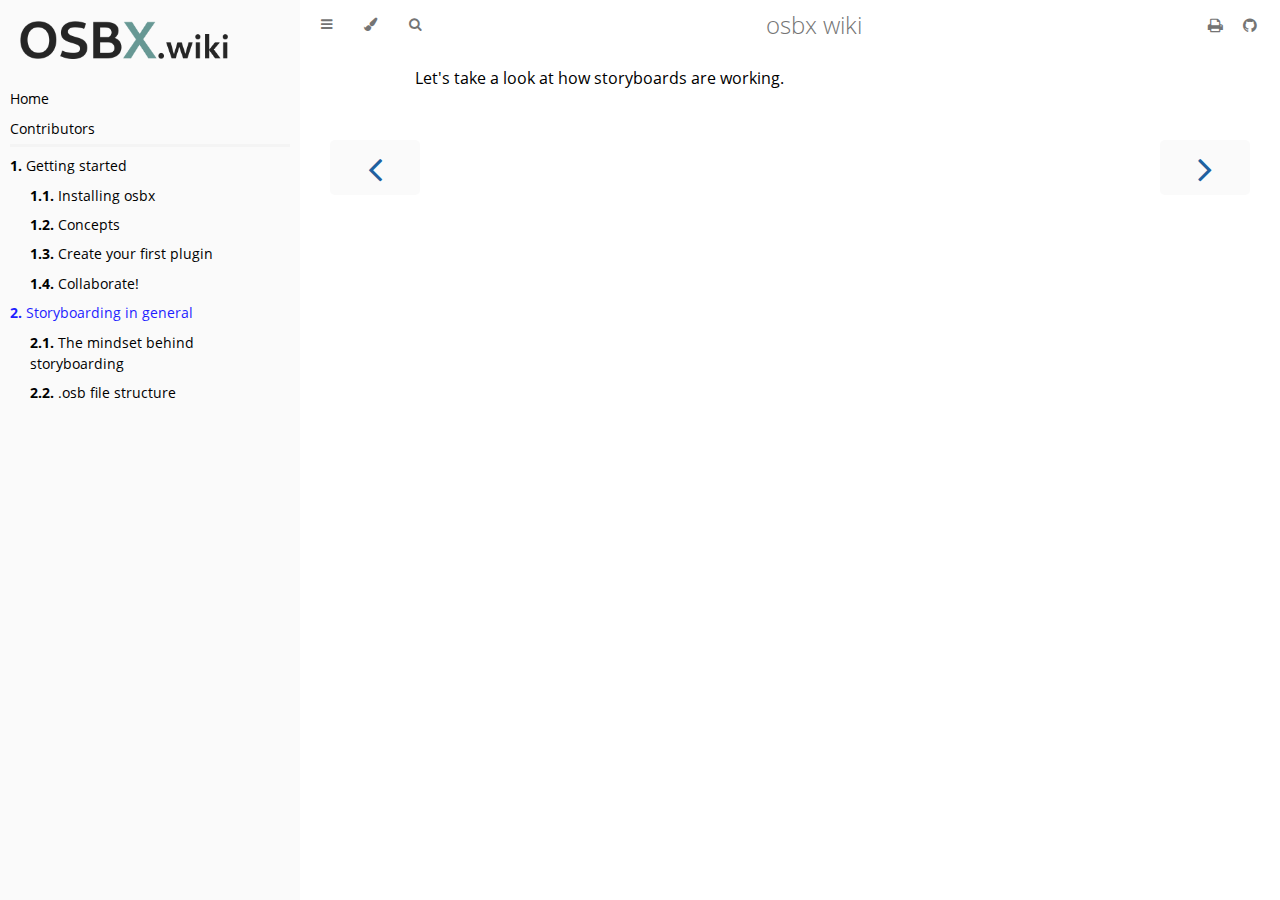
==== storyboard/index.html @ f23f23eb "deploy: 8e1fa88ba1b07af452cda4f579d20769fef80082" ====
<!DOCTYPE HTML>
<html lang="en" class="sidebar-visible no-js light">
    <head>
        <!-- Book generated using mdBook -->
        <meta charset="UTF-8">
        <title>Storyboarding in general - osbx wiki</title>
                

        <!-- Custom HTML head -->
        

        <meta content="text/html; charset=utf-8" http-equiv="Content-Type">
        <meta name="description" content="">
        <meta name="viewport" content="width=device-width, initial-scale=1">
        <meta name="theme-color" content="#ffffff" />

                <link rel="icon" href="../favicon.svg">
                        <link rel="shortcut icon" href="../favicon.png">
                <link rel="stylesheet" href="../css/variables.css">
        <link rel="stylesheet" href="../css/general.css">
        <link rel="stylesheet" href="../css/chrome.css">
                <link rel="stylesheet" href="../css/print.css" media="print">
        
        <!-- Fonts -->
        <link rel="stylesheet" href="../FontAwesome/css/font-awesome.css">
                <link rel="stylesheet" href="../fonts/fonts.css">
        
        <!-- Highlight.js Stylesheets -->
        <link rel="stylesheet" href="../highlight.css">
        <link rel="stylesheet" href="../tomorrow-night.css">
        <link rel="stylesheet" href="../ayu-highlight.css">

        <!-- Custom theme stylesheets -->
                <link rel="stylesheet" href="../custom.css">
        
            </head>
    <body>
        <!-- Provide site root to javascript -->
        <script type="text/javascript">
            var path_to_root = "../";
            var default_theme = window.matchMedia("(prefers-color-scheme: dark)").matches ? "navy" : "light";
        </script>

        <!-- Work around some values being stored in localStorage wrapped in quotes -->
        <script type="text/javascript">
            try {
                var theme = localStorage.getItem('mdbook-theme');
                var sidebar = localStorage.getItem('mdbook-sidebar');

                if (theme.startsWith('"') && theme.endsWith('"')) {
                    localStorage.setItem('mdbook-theme', theme.slice(1, theme.length - 1));
                }

                if (sidebar.startsWith('"') && sidebar.endsWith('"')) {
                    localStorage.setItem('mdbook-sidebar', sidebar.slice(1, sidebar.length - 1));
                }
            } catch (e) { }
        </script>

        <!-- Set the theme before any content is loaded, prevents flash -->
        <script type="text/javascript">
            var theme;
            try { theme = localStorage.getItem('mdbook-theme'); } catch(e) { }
            if (theme === null || theme === undefined) { theme = default_theme; }
            var html = document.querySelector('html');
            html.classList.remove('no-js')
            html.classList.remove('light')
            html.classList.add(theme);
            html.classList.add('js');
        </script>

        <!-- Hide / unhide sidebar before it is displayed -->
        <script type="text/javascript">
            var html = document.querySelector('html');
            var sidebar = 'hidden';
            if (document.body.clientWidth >= 1080) {
                try { sidebar = localStorage.getItem('mdbook-sidebar'); } catch(e) { }
                sidebar = sidebar || 'visible';
            }
            html.classList.remove('sidebar-visible');
            html.classList.add("sidebar-" + sidebar);
        </script>

        <nav id="sidebar" class="sidebar" aria-label="Table of contents">
            <div class="sidebar-scrollbox">
                <ol class="chapter"><li class="chapter-item expanded affix "><a href="../index.html">Home</a></li><li class="chapter-item expanded affix "><a href="../contributors.html">Contributors</a></li><li class="spacer"></li><li class="chapter-item expanded "><a href="../osbx/gettingstarted.html"><strong aria-hidden="true">1.</strong> Getting started</a></li><li><ol class="section"><li class="chapter-item expanded "><a href="../osbx/installation.html"><strong aria-hidden="true">1.1.</strong> Installing osbx</a></li><li class="chapter-item expanded "><a href="../osbx/concepts.html"><strong aria-hidden="true">1.2.</strong> Concepts</a></li><li class="chapter-item expanded "><a href="../osbx/firstplugin.html"><strong aria-hidden="true">1.3.</strong> Create your first plugin</a></li><li class="chapter-item expanded "><a href="../osbx/versionning.html"><strong aria-hidden="true">1.4.</strong> Collaborate!</a></li></ol></li><li class="chapter-item expanded "><a href="../storyboard/index.html" class="active"><strong aria-hidden="true">2.</strong> Storyboarding in general</a></li><li><ol class="section"><li class="chapter-item expanded "><a href="../storyboard/storyboarding.html"><strong aria-hidden="true">2.1.</strong> The mindset behind storyboarding</a></li><li class="chapter-item expanded "><a href="../storyboard/osb.html"><strong aria-hidden="true">2.2.</strong> .osb file structure</a></li></ol></li></ol>            </div>
            <div id="sidebar-resize-handle" class="sidebar-resize-handle"></div>
        </nav>

        <div id="page-wrapper" class="page-wrapper">

            <div class="page">
                
                <div id="menu-bar-hover-placeholder"></div>
                <div id="menu-bar" class="menu-bar sticky bordered">
                    <div class="left-buttons">
                        <button id="sidebar-toggle" class="icon-button" type="button" title="Toggle Table of Contents" aria-label="Toggle Table of Contents" aria-controls="sidebar">
                            <i class="fa fa-bars"></i>
                        </button>
                        <button id="theme-toggle" class="icon-button" type="button" title="Change theme" aria-label="Change theme" aria-haspopup="true" aria-expanded="false" aria-controls="theme-list">
                            <i class="fa fa-paint-brush"></i>
                        </button>
                        <ul id="theme-list" class="theme-popup" aria-label="Themes" role="menu">
                            <li role="none"><button role="menuitem" class="theme" id="light">Light (default)</button></li>
                            <li role="none"><button role="menuitem" class="theme" id="rust">Rust</button></li>
                            <li role="none"><button role="menuitem" class="theme" id="coal">Coal</button></li>
                            <li role="none"><button role="menuitem" class="theme" id="navy">Navy</button></li>
                            <li role="none"><button role="menuitem" class="theme" id="ayu">Ayu</button></li>
                        </ul>
                                                <button id="search-toggle" class="icon-button" type="button" title="Search. (Shortkey: s)" aria-label="Toggle Searchbar" aria-expanded="false" aria-keyshortcuts="S" aria-controls="searchbar">
                            <i class="fa fa-search"></i>
                        </button>
                                            </div>

                    <h1 class="menu-title">osbx wiki</h1>

                    <div class="right-buttons">
                                                <a href="../print.html" title="Print this book" aria-label="Print this book">
                            <i id="print-button" class="fa fa-print"></i>
                        </a>
                                                                        <a href="https://github.com/osbx" title="Git repository" aria-label="Git repository">
                            <i id="git-repository-button" class="fa fa-github"></i>
                        </a>
                                                
                    </div>
                </div>

                                <div id="search-wrapper" class="hidden">
                    <form id="searchbar-outer" class="searchbar-outer">
                        <input type="search" id="searchbar" name="searchbar" placeholder="Search this book ..." aria-controls="searchresults-outer" aria-describedby="searchresults-header">
                    </form>
                    <div id="searchresults-outer" class="searchresults-outer hidden">
                        <div id="searchresults-header" class="searchresults-header"></div>
                        <ul id="searchresults">
                        </ul>
                    </div>
                </div>
                
                <!-- Apply ARIA attributes after the sidebar and the sidebar toggle button are added to the DOM -->
                <script type="text/javascript">
                    document.getElementById('sidebar-toggle').setAttribute('aria-expanded', sidebar === 'visible');
                    document.getElementById('sidebar').setAttribute('aria-hidden', sidebar !== 'visible');
                    Array.from(document.querySelectorAll('#sidebar a')).forEach(function(link) {
                        link.setAttribute('tabIndex', sidebar === 'visible' ? 0 : -1);
                    });
                </script>

                <div id="content" class="content">
                    <main>
                        <p>Let's take a look at how storyboards are working.</p>

                    </main>

                    <nav class="nav-wrapper" aria-label="Page navigation">
                        <!-- Mobile navigation buttons -->
                                                    <a rel="prev" href="../osbx/versionning.html" class="mobile-nav-chapters previous" title="Previous chapter" aria-label="Previous chapter" aria-keyshortcuts="Left">
                                <i class="fa fa-angle-left"></i>
                            </a>
                        
                                                    <a rel="next" href="../storyboard/storyboarding.html" class="mobile-nav-chapters next" title="Next chapter" aria-label="Next chapter" aria-keyshortcuts="Right">
                                <i class="fa fa-angle-right"></i>
                            </a>
                        
                        <div style="clear: both"></div>
                    </nav>
                </div>
            </div>

            <nav class="nav-wide-wrapper" aria-label="Page navigation">
                                    <a rel="prev" href="../osbx/versionning.html" class="nav-chapters previous" title="Previous chapter" aria-label="Previous chapter" aria-keyshortcuts="Left">
                        <i class="fa fa-angle-left"></i>
                    </a>
                
                                    <a rel="next" href="../storyboard/storyboarding.html" class="nav-chapters next" title="Next chapter" aria-label="Next chapter" aria-keyshortcuts="Right">
                        <i class="fa fa-angle-right"></i>
                    </a>
                            </nav>

        </div>

        
        
        
                <script type="text/javascript">
            window.playground_copyable = true;
        </script>
        
        
                <script src="../elasticlunr.min.js" type="text/javascript" charset="utf-8"></script>
        <script src="../mark.min.js" type="text/javascript" charset="utf-8"></script>
        <script src="../searcher.js" type="text/javascript" charset="utf-8"></script>
        
        <script src="../clipboard.min.js" type="text/javascript" charset="utf-8"></script>
        <script src="../highlight.js" type="text/javascript" charset="utf-8"></script>
        <script src="../book.js" type="text/javascript" charset="utf-8"></script>

        <!-- Custom JS scripts -->
                <script type="text/javascript" src="../custom.js"></script>
        
        
    </body>
</html>
---- css/variables.css ----
/* Globals */

:root {
    --sidebar-width: 300px;
    --page-padding: 15px;
    --content-max-width: 750px;
    --menu-bar-height: 50px;
}

/* Themes */

.ayu {
    --bg: hsl(210, 25%, 8%);
    --fg: #c5c5c5;

    --sidebar-bg: #14191f;
    --sidebar-fg: #c8c9db;
    --sidebar-non-existant: #5c6773;
    --sidebar-active: #ffb454;
    --sidebar-spacer: #2d334f;

    --scrollbar: var(--sidebar-fg);

    --icons: #737480;
    --icons-hover: #b7b9cc;

    --links: #0096cf;

    --inline-code-color: #ffb454;

    --theme-popup-bg: #14191f;
    --theme-popup-border: #5c6773;
    --theme-hover: #191f26;

    --quote-bg: hsl(226, 15%, 17%);
    --quote-border: hsl(226, 15%, 22%);

    --table-border-color: hsl(210, 25%, 13%);
    --table-header-bg: hsl(210, 25%, 28%);
    --table-alternate-bg: hsl(210, 25%, 11%);

    --searchbar-border-color: #848484;
    --searchbar-bg: #424242;
    --searchbar-fg: #fff;
    --searchbar-shadow-color: #d4c89f;
    --searchresults-header-fg: #666;
    --searchresults-border-color: #888;
    --searchresults-li-bg: #252932;
    --search-mark-bg: #e3b171;
}

.coal {
    --bg: hsl(200, 7%, 8%);
    --fg: #98a3ad;

    --sidebar-bg: #292c2f;
    --sidebar-fg: #a1adb8;
    --sidebar-non-existant: #505254;
    --sidebar-active: #3473ad;
    --sidebar-spacer: #393939;

    --scrollbar: var(--sidebar-fg);

    --icons: #43484d;
    --icons-hover: #b3c0cc;

    --links: #2b79a2;

    --inline-code-color: #c5c8c6;;

    --theme-popup-bg: #141617;
    --theme-popup-border: #43484d;
    --theme-hover: #1f2124;

    --quote-bg: hsl(234, 21%, 18%);
    --quote-border: hsl(234, 21%, 23%);

    --table-border-color: hsl(200, 7%, 13%);
    --table-header-bg: hsl(200, 7%, 28%);
    --table-alternate-bg: hsl(200, 7%, 11%);

    --searchbar-border-color: #aaa;
    --searchbar-bg: #b7b7b7;
    --searchbar-fg: #000;
    --searchbar-shadow-color: #aaa;
    --searchresults-header-fg: #666;
    --searchresults-border-color: #98a3ad;
    --searchresults-li-bg: #2b2b2f;
    --search-mark-bg: #355c7d;
}

.light {
    --bg: hsl(0, 0%, 100%);
    --fg: hsl(0, 0%, 0%);

    --sidebar-bg: #fafafa;
    --sidebar-fg: hsl(0, 0%, 0%);
    --sidebar-non-existant: #aaaaaa;
    --sidebar-active: #1f1fff;
    --sidebar-spacer: #f4f4f4;

    --scrollbar: #8F8F8F;

    --icons: #747474;
    --icons-hover: #000000;

    --links: #20609f;

    --inline-code-color: #301900;

    --theme-popup-bg: #fafafa;
    --theme-popup-border: #cccccc;
    --theme-hover: #e6e6e6;

    --quote-bg: hsl(197, 37%, 96%);
    --quote-border: hsl(197, 37%, 91%);

    --table-border-color: hsl(0, 0%, 95%);
    --table-header-bg: hsl(0, 0%, 80%);
    --table-alternate-bg: hsl(0, 0%, 97%);

    --searchbar-border-color: #aaa;
    --searchbar-bg: #fafafa;
    --searchbar-fg: #000;
    --searchbar-shadow-color: #aaa;
    --searchresults-header-fg: #666;
    --searchresults-border-color: #888;
    --searchresults-li-bg: #e4f2fe;
    --search-mark-bg: #a2cff5;
}

.navy {
    --bg: hsl(226, 23%, 11%);
    --fg: #bcbdd0;

    --sidebar-bg: #282d3f;
    --sidebar-fg: #c8c9db;
    --sidebar-non-existant: #505274;
    --sidebar-active: #2b79a2;
    --sidebar-spacer: #2d334f;

    --scrollbar: var(--sidebar-fg);

    --icons: #737480;
    --icons-hover: #b7b9cc;

    --links: #2b79a2;

    --inline-code-color: #c5c8c6;;

    --theme-popup-bg: #161923;
    --theme-popup-border: #737480;
    --theme-hover: #282e40;

    --quote-bg: hsl(226, 15%, 17%);
    --quote-border: hsl(226, 15%, 22%);

    --table-border-color: hsl(226, 23%, 16%);
    --table-header-bg: hsl(226, 23%, 31%);
    --table-alternate-bg: hsl(226, 23%, 14%);

    --searchbar-border-color: #aaa;
    --searchbar-bg: #aeaec6;
    --searchbar-fg: #000;
    --searchbar-shadow-color: #aaa;
    --searchresults-header-fg: #5f5f71;
    --searchresults-border-color: #5c5c68;
    --searchresults-li-bg: #242430;
    --search-mark-bg: #a2cff5;
}

.rust {
    --bg: hsl(60, 9%, 87%);
    --fg: #262625;

    --sidebar-bg: #3b2e2a;
    --sidebar-fg: #c8c9db;
    --sidebar-non-existant: #505254;
    --sidebar-active: #e69f67;
    --sidebar-spacer: #45373a;

    --scrollbar: var(--sidebar-fg);

    --icons: #737480;
    --icons-hover: #262625;

    --links: #2b79a2;

    --inline-code-color: #6e6b5e;

    --theme-popup-bg: #e1e1db;
    --theme-popup-border: #b38f6b;
    --theme-hover: #99908a;

    --quote-bg: hsl(60, 5%, 75%);
    --quote-border: hsl(60, 5%, 70%);

    --table-border-color: hsl(60, 9%, 82%);
    --table-header-bg: #b3a497;
    --table-alternate-bg: hsl(60, 9%, 84%);

    --searchbar-border-color: #aaa;
    --searchbar-bg: #fafafa;
    --searchbar-fg: #000;
    --searchbar-shadow-color: #aaa;
    --searchresults-header-fg: #666;
    --searchresults-border-color: #888;
    --searchresults-li-bg: #dec2a2;
    --search-mark-bg: #e69f67;
}

@media (prefers-color-scheme: dark) {
    .light.no-js {
        --bg: hsl(200, 7%, 8%);
        --fg: #98a3ad;

        --sidebar-bg: #292c2f;
        --sidebar-fg: #a1adb8;
        --sidebar-non-existant: #505254;
        --sidebar-active: #3473ad;
        --sidebar-spacer: #393939;

        --scrollbar: var(--sidebar-fg);

        --icons: #43484d;
        --icons-hover: #b3c0cc;

        --links: #2b79a2;

        --inline-code-color: #c5c8c6;;

        --theme-popup-bg: #141617;
        --theme-popup-border: #43484d;
        --theme-hover: #1f2124;

        --quote-bg: hsl(234, 21%, 18%);
        --quote-border: hsl(234, 21%, 23%);

        --table-border-color: hsl(200, 7%, 13%);
        --table-header-bg: hsl(200, 7%, 28%);
        --table-alternate-bg: hsl(200, 7%, 11%);

        --searchbar-border-color: #aaa;
        --searchbar-bg: #b7b7b7;
        --searchbar-fg: #000;
        --searchbar-shadow-color: #aaa;
        --searchresults-header-fg: #666;
        --searchresults-border-color: #98a3ad;
        --searchresults-li-bg: #2b2b2f;
        --search-mark-bg: #355c7d;
    }
}
---- css/general.css ----
/* Base styles and content styles */

@import 'variables.css';

:root {
    /* Browser default font-size is 16px, this way 1 rem = 10px */
    font-size: 62.5%;
}

html {
    font-family: "Open Sans", sans-serif;
    color: var(--fg);
    background-color: var(--bg);
    text-size-adjust: none;
}

body {
    margin: 0;
    font-size: 1.6rem;
    overflow-x: hidden;
}

code {
    font-family: "Source Code Pro", Consolas, "Ubuntu Mono", Menlo, "DejaVu Sans Mono", monospace, monospace !important;
    font-size: 0.875em; /* please adjust the ace font size accordingly in editor.js */
}

/* Don't change font size in headers. */
h1 code, h2 code, h3 code, h4 code, h5 code, h6 code {
    font-size: unset;
}

.left { float: left; }
.right { float: right; }
.boring { opacity: 0.6; }
.hide-boring .boring { display: none; }
.hidden { display: none !important; }

h2, h3 { margin-top: 2.5em; }
h4, h5 { margin-top: 2em; }

.header + .header h3,
.header + .header h4,
.header + .header h5 {
    margin-top: 1em;
}

h1:target::before,
h2:target::before,
h3:target::before,
h4:target::before,
h5:target::before,
h6:target::before {
    display: inline-block;
    content: "»";
    margin-left: -30px;
    width: 30px;
}

/* This is broken on Safari as of version 14, but is fixed
   in Safari Technology Preview 117 which I think will be Safari 14.2.
   https://bugs.webkit.org/show_bug.cgi?id=218076
*/
:target {
    scroll-margin-top: calc(var(--menu-bar-height) + 0.5em);
}

.page {
    outline: 0;
    padding: 0 var(--page-padding);
    margin-top: calc(0px - var(--menu-bar-height)); /* Compensate for the #menu-bar-hover-placeholder */
}
.page-wrapper {
    box-sizing: border-box;
}
.js:not(.sidebar-resizing) .page-wrapper {
    transition: margin-left 0.3s ease, transform 0.3s ease; /* Animation: slide away */
}

.content {
    overflow-y: auto;
    padding: 0 15px;
    padding-bottom: 50px;
}
.content main {
    margin-left: auto;
    margin-right: auto;
    max-width: var(--content-max-width);
}
.content p { line-height: 1.45em; }
.content ol { line-height: 1.45em; }
.content ul { line-height: 1.45em; }
.content a { text-decoration: none; }
.content a:hover { text-decoration: underline; }
.content img, .content video { max-width: 100%; }
.content .header:link,
.content .header:visited {
    color: var(--fg);
}
.content .header:link,
.content .header:visited:hover {
    text-decoration: none;
}

table {
    margin: 0 auto;
    border-collapse: collapse;
}
table td {
    padding: 3px 20px;
    border: 1px var(--table-border-color) solid;
}
table thead {
    background: var(--table-header-bg);
}
table thead td {
    font-weight: 700;
    border: none;
}
table thead th {
    padding: 3px 20px;
}
table thead tr {
    border: 1px var(--table-header-bg) solid;
}
/* Alternate background colors for rows */
table tbody tr:nth-child(2n) {
    background: var(--table-alternate-bg);
}


blockquote {
    margin: 20px 0;
    padding: 0 20px;
    color: var(--fg);
    background-color: var(--quote-bg);
    border-top: .1em solid var(--quote-border);
    border-bottom: .1em solid var(--quote-border);
}


:not(.footnote-definition) + .footnote-definition,
.footnote-definition + :not(.footnote-definition) {
    margin-top: 2em;
}
.footnote-definition {
    font-size: 0.9em;
    margin: 0.5em 0;
}
.footnote-definition p {
    display: inline;
}

.tooltiptext {
    position: absolute;
    visibility: hidden;
    color: #fff;
    background-color: #333;
    transform: translateX(-50%); /* Center by moving tooltip 50% of its width left */
    left: -8px; /* Half of the width of the icon */
    top: -35px;
    font-size: 0.8em;
    text-align: center;
    border-radius: 6px;
    padding: 5px 8px;
    margin: 5px;
    z-index: 1000;
}
.tooltipped .tooltiptext {
    visibility: visible;
}

.chapter li.part-title {
    color: var(--sidebar-fg);
    margin: 5px 0px;
    font-weight: bold;
}
---- css/chrome.css ----
/* CSS for UI elements (a.k.a. chrome) */

@import 'variables.css';

::-webkit-scrollbar {
    background: var(--bg);
}
::-webkit-scrollbar-thumb {
    background: var(--scrollbar);
}
html {
    scrollbar-color: var(--scrollbar) var(--bg);
}
#searchresults a,
.content a:link,
a:visited,
a > .hljs {
    color: var(--links);
}

/* Menu Bar */

#menu-bar,
#menu-bar-hover-placeholder {
    z-index: 101;
    margin: auto calc(0px - var(--page-padding));
}
#menu-bar {
    position: relative;
    display: flex;
    flex-wrap: wrap;
    background-color: var(--bg);
    border-bottom-color: var(--bg);
    border-bottom-width: 1px;
    border-bottom-style: solid;
}
#menu-bar.sticky,
.js #menu-bar-hover-placeholder:hover + #menu-bar,
.js #menu-bar:hover,
.js.sidebar-visible #menu-bar {
    position: -webkit-sticky;
    position: sticky;
    top: 0 !important;
}
#menu-bar-hover-placeholder {
    position: sticky;
    position: -webkit-sticky;
    top: 0;
    height: var(--menu-bar-height);
}
#menu-bar.bordered {
    border-bottom-color: var(--table-border-color);
}
#menu-bar i, #menu-bar .icon-button {
    position: relative;
    padding: 0 8px;
    z-index: 10;
    line-height: var(--menu-bar-height);
    cursor: pointer;
    transition: color 0.5s;
}
@media only screen and (max-width: 420px) {
    #menu-bar i, #menu-bar .icon-button {
        padding: 0 5px;
    }
}

.icon-button {
    border: none;
    background: none;
    padding: 0;
    color: inherit;
}
.icon-button i {
    margin: 0;
}

.right-buttons {
    margin: 0 15px;
}
.right-buttons a {
    text-decoration: none;
}

.left-buttons {
    display: flex;
    margin: 0 5px;
}
.no-js .left-buttons {
    display: none;
}

.menu-title {
    display: inline-block;
    font-weight: 200;
    font-size: 2.4rem;
    line-height: var(--menu-bar-height);
    text-align: center;
    margin: 0;
    flex: 1;
    white-space: nowrap;
    overflow: hidden;
    text-overflow: ellipsis;
}
.js .menu-title {
    cursor: pointer;
}

.menu-bar,
.menu-bar:visited,
.nav-chapters,
.nav-chapters:visited,
.mobile-nav-chapters,
.mobile-nav-chapters:visited,
.menu-bar .icon-button,
.menu-bar a i {
    color: var(--icons);
}

.menu-bar i:hover,
.menu-bar .icon-button:hover,
.nav-chapters:hover,
.mobile-nav-chapters i:hover {
    color: var(--icons-hover);
}

/* Nav Icons */

.nav-chapters {
    font-size: 2.5em;
    text-align: center;
    text-decoration: none;

    position: fixed;
    top: 0;
    bottom: 0;
    margin: 0;
    max-width: 150px;
    min-width: 90px;

    display: flex;
    justify-content: center;
    align-content: center;
    flex-direction: column;

    transition: color 0.5s, background-color 0.5s;
}

.nav-chapters:hover {
    text-decoration: none;
    background-color: var(--theme-hover);
    transition: background-color 0.15s, color 0.15s;
}

.nav-wrapper {
    margin-top: 50px;
    display: none;
}

.mobile-nav-chapters {
    font-size: 2.5em;
    text-align: center;
    text-decoration: none;
    width: 90px;
    border-radius: 5px;
    background-color: var(--sidebar-bg);
}

.previous {
    float: left;
}

.next {
    float: right;
    right: var(--page-padding);
}

@media only screen and (max-width: 1080px) {
    .nav-wide-wrapper { display: none; }
    .nav-wrapper { display: block; }
}

@media only screen and (max-width: 1380px) {
    .sidebar-visible .nav-wide-wrapper { display: none; }
    .sidebar-visible .nav-wrapper { display: block; }
}

/* Inline code */

:not(pre) > .hljs {
    display: inline;
    padding: 0.1em 0.3em;
    border-radius: 3px;
}

:not(pre):not(a) > .hljs {
    color: var(--inline-code-color);
    overflow-x: initial;
}

a:hover > .hljs {
    text-decoration: underline;
}

pre {
    position: relative;
}
pre > .buttons {
    position: absolute;
    z-index: 100;
    right: 5px;
    top: 5px;

    color: var(--sidebar-fg);
    cursor: pointer;
}
pre > .buttons :hover {
    color: var(--sidebar-active);
}
pre > .buttons i {
    margin-left: 8px;
}
pre > .buttons button {
    color: inherit;
    background: transparent;
    border: none;
    cursor: inherit;
}
pre > .result {
    margin-top: 10px;
}

/* Search */

#searchresults a {
    text-decoration: none;
}

mark {
    border-radius: 2px;
    padding: 0 3px 1px 3px;
    margin: 0 -3px -1px -3px;
    background-color: var(--search-mark-bg);
    transition: background-color 300ms linear;
    cursor: pointer;
}

mark.fade-out {
    background-color: rgba(0,0,0,0) !important;
    cursor: auto;
}

.searchbar-outer {
    margin-left: auto;
    margin-right: auto;
    max-width: var(--content-max-width);
}

#searchbar {
    width: 100%;
    margin: 5px auto 0px auto;
    padding: 10px 16px;
    transition: box-shadow 300ms ease-in-out;
    border: 1px solid var(--searchbar-border-color);
    border-radius: 3px;
    background-color: var(--searchbar-bg);
    color: var(--searchbar-fg);
}
#searchbar:focus,
#searchbar.active {
    box-shadow: 0 0 3px var(--searchbar-shadow-color);
}

.searchresults-header {
    font-weight: bold;
    font-size: 1em;
    padding: 18px 0 0 5px;
    color: var(--searchresults-header-fg);
}

.searchresults-outer {
    margin-left: auto;
    margin-right: auto;
    max-width: var(--content-max-width);
    border-bottom: 1px dashed var(--searchresults-border-color);
}

ul#searchresults {
    list-style: none;
    padding-left: 20px;
}
ul#searchresults li {
    margin: 10px 0px;
    padding: 2px;
    border-radius: 2px;
}
ul#searchresults li.focus {
    background-color: var(--searchresults-li-bg);
}
ul#searchresults span.teaser {
    display: block;
    clear: both;
    margin: 5px 0 0 20px;
    font-size: 0.8em;
}
ul#searchresults span.teaser em {
    font-weight: bold;
    font-style: normal;
}

/* Sidebar */

.sidebar {
    position: fixed;
    left: 0;
    top: 0;
    bottom: 0;
    width: var(--sidebar-width);
    font-size: 0.875em;
    box-sizing: border-box;
    -webkit-overflow-scrolling: touch;
    overscroll-behavior-y: contain;
    background-color: var(--sidebar-bg);
    color: var(--sidebar-fg);
}
.sidebar-resizing {
    -moz-user-select: none;
    -webkit-user-select: none;
    -ms-user-select: none;
    user-select: none;
}
.js:not(.sidebar-resizing) .sidebar {
    transition: transform 0.3s; /* Animation: slide away */
}
.sidebar code {
    line-height: 2em;
}
.sidebar .sidebar-scrollbox {
    overflow-y: auto;
    position: absolute;
    top: 0;
    bottom: 0;
    left: 0;
    right: 0;
    padding: 10px 10px;
}
.sidebar .sidebar-resize-handle {
    position: absolute;
    cursor: col-resize;
    width: 0;
    right: 0;
    top: 0;
    bottom: 0;
}
.js .sidebar .sidebar-resize-handle {
    cursor: col-resize;
    width: 5px;
}
.sidebar-hidden .sidebar {
    transform: translateX(calc(0px - var(--sidebar-width)));
}
.sidebar::-webkit-scrollbar {
    background: var(--sidebar-bg);
}
.sidebar::-webkit-scrollbar-thumb {
    background: var(--scrollbar);
}

.sidebar-visible .page-wrapper {
    transform: translateX(var(--sidebar-width));
}
@media only screen and (min-width: 620px) {
    .sidebar-visible .page-wrapper {
        transform: none;
        margin-left: var(--sidebar-width);
    }
}

.chapter {
    list-style: none outside none;
    padding-left: 0;
    line-height: 2.2em;
}

.chapter ol {
    width: 100%;
}

.chapter li {
    display: flex;
    color: var(--sidebar-non-existant);
}
.chapter li a {
    display: block;
    padding: 0;
    text-decoration: none;
    color: var(--sidebar-fg);
}

.chapter li a:hover {
    color: var(--sidebar-active);
}

.chapter li a.active {
    color: var(--sidebar-active);
}

.chapter li > a.toggle {
    cursor: pointer;
    display: block;
    margin-left: auto;
    padding: 0 10px;
    user-select: none;
    opacity: 0.68;
}

.chapter li > a.toggle div {
    transition: transform 0.5s;
}

/* collapse the section */
.chapter li:not(.expanded) + li > ol {
    display: none;
}

.chapter li.chapter-item {
    line-height: 1.5em;
    margin-top: 0.6em;
}

.chapter li.expanded > a.toggle div {
    transform: rotate(90deg);
}

.spacer {
    width: 100%;
    height: 3px;
    margin: 5px 0px;
}
.chapter .spacer {
    background-color: var(--sidebar-spacer);
}

@media (-moz-touch-enabled: 1), (pointer: coarse) {
    .chapter li a { padding: 5px 0; }
    .spacer { margin: 10px 0; }
}

.section {
    list-style: none outside none;
    padding-left: 20px;
    line-height: 1.9em;
}

/* Theme Menu Popup */

.theme-popup {
    position: absolute;
    left: 10px;
    top: var(--menu-bar-height);
    z-index: 1000;
    border-radius: 4px;
    font-size: 0.7em;
    color: var(--fg);
    background: var(--theme-popup-bg);
    border: 1px solid var(--theme-popup-border);
    margin: 0;
    padding: 0;
    list-style: none;
    display: none;
}
.theme-popup .default {
    color: var(--icons);
}
.theme-popup .theme {
    width: 100%;
    border: 0;
    margin: 0;
    padding: 2px 10px;
    line-height: 25px;
    white-space: nowrap;
    text-align: left;
    cursor: pointer;
    color: inherit;
    background: inherit;
    font-size: inherit;
}
.theme-popup .theme:hover {
    background-color: var(--theme-hover);
}
.theme-popup .theme:hover:first-child,
.theme-popup .theme:hover:last-child {
    border-top-left-radius: inherit;
    border-top-right-radius: inherit;
}
---- css/print.css ----
#sidebar,
#menu-bar,
.nav-chapters,
.mobile-nav-chapters {
    display: none;
}

#page-wrapper.page-wrapper {
    transform: none;
    margin-left: 0px;
    overflow-y: initial;
}

#content {
    max-width: none;
    margin: 0;
    padding: 0;
}

.page {
    overflow-y: initial;
}

code {
    background-color: #666666;
    border-radius: 5px;

    /* Force background to be printed in Chrome */
    -webkit-print-color-adjust: exact;
}

pre > .buttons {
    z-index: 2;
}

a, a:visited, a:active, a:hover {
    color: #4183c4;
    text-decoration: none;
}

h1, h2, h3, h4, h5, h6 {
    page-break-inside: avoid;
    page-break-after: avoid;
}

pre, code {
    page-break-inside: avoid;
    white-space: pre-wrap;
}

.fa {
    display: none !important;
}
---- fonts/fonts.css ----
/* Open Sans is licensed under the Apache License, Version 2.0. See http://www.apache.org/licenses/LICENSE-2.0 */
/* Source Code Pro is under the Open Font License. See https://scripts.sil.org/cms/scripts/page.php?site_id=nrsi&id=OFL */

/* open-sans-300 - latin_vietnamese_latin-ext_greek-ext_greek_cyrillic-ext_cyrillic */
@font-face {
  font-family: 'Open Sans';
  font-style: normal;
  font-weight: 300;
  src: local('Open Sans Light'), local('OpenSans-Light'),
       url('open-sans-v17-all-charsets-300.woff2') format('woff2');
}

/* open-sans-300italic - latin_vietnamese_latin-ext_greek-ext_greek_cyrillic-ext_cyrillic */
@font-face {
  font-family: 'Open Sans';
  font-style: italic;
  font-weight: 300;
  src: local('Open Sans Light Italic'), local('OpenSans-LightItalic'),
       url('open-sans-v17-all-charsets-300italic.woff2') format('woff2');
}

/* open-sans-regular - latin_vietnamese_latin-ext_greek-ext_greek_cyrillic-ext_cyrillic */
@font-face {
  font-family: 'Open Sans';
  font-style: normal;
  font-weight: 400;
  src: local('Open Sans Regular'), local('OpenSans-Regular'),
       url('open-sans-v17-all-charsets-regular.woff2') format('woff2');
}

/* open-sans-italic - latin_vietnamese_latin-ext_greek-ext_greek_cyrillic-ext_cyrillic */
@font-face {
  font-family: 'Open Sans';
  font-style: italic;
  font-weight: 400;
  src: local('Open Sans Italic'), local('OpenSans-Italic'),
       url('open-sans-v17-all-charsets-italic.woff2') format('woff2');
}

/* open-sans-600 - latin_vietnamese_latin-ext_greek-ext_greek_cyrillic-ext_cyrillic */
@font-face {
  font-family: 'Open Sans';
  font-style: normal;
  font-weight: 600;
  src: local('Open Sans SemiBold'), local('OpenSans-SemiBold'),
       url('open-sans-v17-all-charsets-600.woff2') format('woff2');
}

/* open-sans-600italic - latin_vietnamese_latin-ext_greek-ext_greek_cyrillic-ext_cyrillic */
@font-face {
  font-family: 'Open Sans';
  font-style: italic;
  font-weight: 600;
  src: local('Open Sans SemiBold Italic'), local('OpenSans-SemiBoldItalic'),
       url('open-sans-v17-all-charsets-600italic.woff2') format('woff2');
}

/* open-sans-700 - latin_vietnamese_latin-ext_greek-ext_greek_cyrillic-ext_cyrillic */
@font-face {
  font-family: 'Open Sans';
  font-style: normal;
  font-weight: 700;
  src: local('Open Sans Bold'), local('OpenSans-Bold'),
       url('open-sans-v17-all-charsets-700.woff2') format('woff2');
}

/* open-sans-700italic - latin_vietnamese_latin-ext_greek-ext_greek_cyrillic-ext_cyrillic */
@font-face {
  font-family: 'Open Sans';
  font-style: italic;
  font-weight: 700;
  src: local('Open Sans Bold Italic'), local('OpenSans-BoldItalic'),
       url('open-sans-v17-all-charsets-700italic.woff2') format('woff2');
}

/* open-sans-800 - latin_vietnamese_latin-ext_greek-ext_greek_cyrillic-ext_cyrillic */
@font-face {
  font-family: 'Open Sans';
  font-style: normal;
  font-weight: 800;
  src: local('Open Sans ExtraBold'), local('OpenSans-ExtraBold'),
       url('open-sans-v17-all-charsets-800.woff2') format('woff2');
}

/* open-sans-800italic - latin_vietnamese_latin-ext_greek-ext_greek_cyrillic-ext_cyrillic */
@font-face {
  font-family: 'Open Sans';
  font-style: italic;
  font-weight: 800;
  src: local('Open Sans ExtraBold Italic'), local('OpenSans-ExtraBoldItalic'),
       url('open-sans-v17-all-charsets-800italic.woff2') format('woff2');
}

/* source-code-pro-500 - latin_vietnamese_latin-ext_greek_cyrillic-ext_cyrillic */
@font-face {
  font-family: 'Source Code Pro';
  font-style: normal;
  font-weight: 500;
  src: url('source-code-pro-v11-all-charsets-500.woff2') format('woff2');
}
---- highlight.css ----
/*
 * An increased contrast highlighting scheme loosely based on the
 * "Base16 Atelier Dune Light" theme by Bram de Haan
 * (http://atelierbram.github.io/syntax-highlighting/atelier-schemes/dune)
 * Original Base16 color scheme by Chris Kempson
 * (https://github.com/chriskempson/base16)
 */

/* Comment */
.hljs-comment,
.hljs-quote {
  color: #575757;
}

/* Red */
.hljs-variable,
.hljs-template-variable,
.hljs-attribute,
.hljs-tag,
.hljs-name,
.hljs-regexp,
.hljs-link,
.hljs-name,
.hljs-selector-id,
.hljs-selector-class {
  color: #d70025;
}

/* Orange */
.hljs-number,
.hljs-meta,
.hljs-built_in,
.hljs-builtin-name,
.hljs-literal,
.hljs-type,
.hljs-params {
  color: #b21e00;
}

/* Green */
.hljs-string,
.hljs-symbol,
.hljs-bullet {
  color: #008200;
}

/* Blue */
.hljs-title,
.hljs-section {
  color: #0030f2;
}

/* Purple */
.hljs-keyword,
.hljs-selector-tag {
  color: #9d00ec;
}

.hljs {
  display: block;
  overflow-x: auto;
  background: #f6f7f6;
  color: #000;
  padding: 0.5em;
}

.hljs-emphasis {
  font-style: italic;
}

.hljs-strong {
  font-weight: bold;
}

.hljs-addition {
  color: #22863a;
  background-color: #f0fff4;
}

.hljs-deletion {
  color: #b31d28;
  background-color: #ffeef0;
}
---- tomorrow-night.css ----
/* Tomorrow Night Theme */
/* http://jmblog.github.com/color-themes-for-google-code-highlightjs */
/* Original theme - https://github.com/chriskempson/tomorrow-theme */
/* http://jmblog.github.com/color-themes-for-google-code-highlightjs */

/* Tomorrow Comment */
.hljs-comment {
  color: #969896;
}

/* Tomorrow Red */
.hljs-variable,
.hljs-attribute,
.hljs-tag,
.hljs-regexp,
.ruby .hljs-constant,
.xml .hljs-tag .hljs-title,
.xml .hljs-pi,
.xml .hljs-doctype,
.html .hljs-doctype,
.css .hljs-id,
.css .hljs-class,
.css .hljs-pseudo {
  color: #cc6666;
}

/* Tomorrow Orange */
.hljs-number,
.hljs-preprocessor,
.hljs-pragma,
.hljs-built_in,
.hljs-literal,
.hljs-params,
.hljs-constant {
  color: #de935f;
}

/* Tomorrow Yellow */
.ruby .hljs-class .hljs-title,
.css .hljs-rule .hljs-attribute {
  color: #f0c674;
}

/* Tomorrow Green */
.hljs-string,
.hljs-value,
.hljs-inheritance,
.hljs-header,
.hljs-name,
.ruby .hljs-symbol,
.xml .hljs-cdata {
  color: #b5bd68;
}

/* Tomorrow Aqua */
.hljs-title,
.css .hljs-hexcolor {
  color: #8abeb7;
}

/* Tomorrow Blue */
.hljs-function,
.python .hljs-decorator,
.python .hljs-title,
.ruby .hljs-function .hljs-title,
.ruby .hljs-title .hljs-keyword,
.perl .hljs-sub,
.javascript .hljs-title,
.coffeescript .hljs-title {
  color: #81a2be;
}

/* Tomorrow Purple */
.hljs-keyword,
.javascript .hljs-function {
  color: #b294bb;
}

.hljs {
  display: block;
  overflow-x: auto;
  background: #1d1f21;
  color: #c5c8c6;
  padding: 0.5em;
  -webkit-text-size-adjust: none;
}

.coffeescript .javascript,
.javascript .xml,
.tex .hljs-formula,
.xml .javascript,
.xml .vbscript,
.xml .css,
.xml .hljs-cdata {
  opacity: 0.5;
}

.hljs-addition {
  color: #718c00;
}

.hljs-deletion {
  color: #c82829;
}
---- ayu-highlight.css ----
/*
Based off of the Ayu theme
Original by Dempfi (https://github.com/dempfi/ayu)
*/

.hljs {
  display: block;
  overflow-x: auto;
  background: #191f26;
  color: #e6e1cf;
  padding: 0.5em;
}

.hljs-comment,
.hljs-quote {
  color: #5c6773;
  font-style: italic;
}

.hljs-variable,
.hljs-template-variable,
.hljs-attribute,
.hljs-attr,
.hljs-regexp,
.hljs-link,
.hljs-selector-id,
.hljs-selector-class {
  color: #ff7733;
}

.hljs-number,
.hljs-meta,
.hljs-builtin-name,
.hljs-literal,
.hljs-type,
.hljs-params {
  color: #ffee99;
}

.hljs-string,
.hljs-bullet {
  color: #b8cc52;
}

.hljs-title,
.hljs-built_in,
.hljs-section {
  color: #ffb454;
}

.hljs-keyword,
.hljs-selector-tag,
.hljs-symbol {
  color: #ff7733;
}

.hljs-name {
    color: #36a3d9;
}

.hljs-tag {
    color: #00568d;
}

.hljs-emphasis {
  font-style: italic;
}

.hljs-strong {
  font-weight: bold;
}

.hljs-addition {
  color: #91b362;
}

.hljs-deletion {
  color: #d96c75;
}
---- custom.css ----
#sidebar::before {
  content: '';
  background-image: var(--logo_url);
  background-position: left;
  width: 260px;
  height: 80px;
  display: block;
  background-repeat: no-repeat;
  background-size: 80%;
  margin-left: 20px;
}

.sidebar-scrollbox {
  top: 80px !important;
  padding: 0px 10px !important;
}

.chapter {
  margin: 0 !important;
}
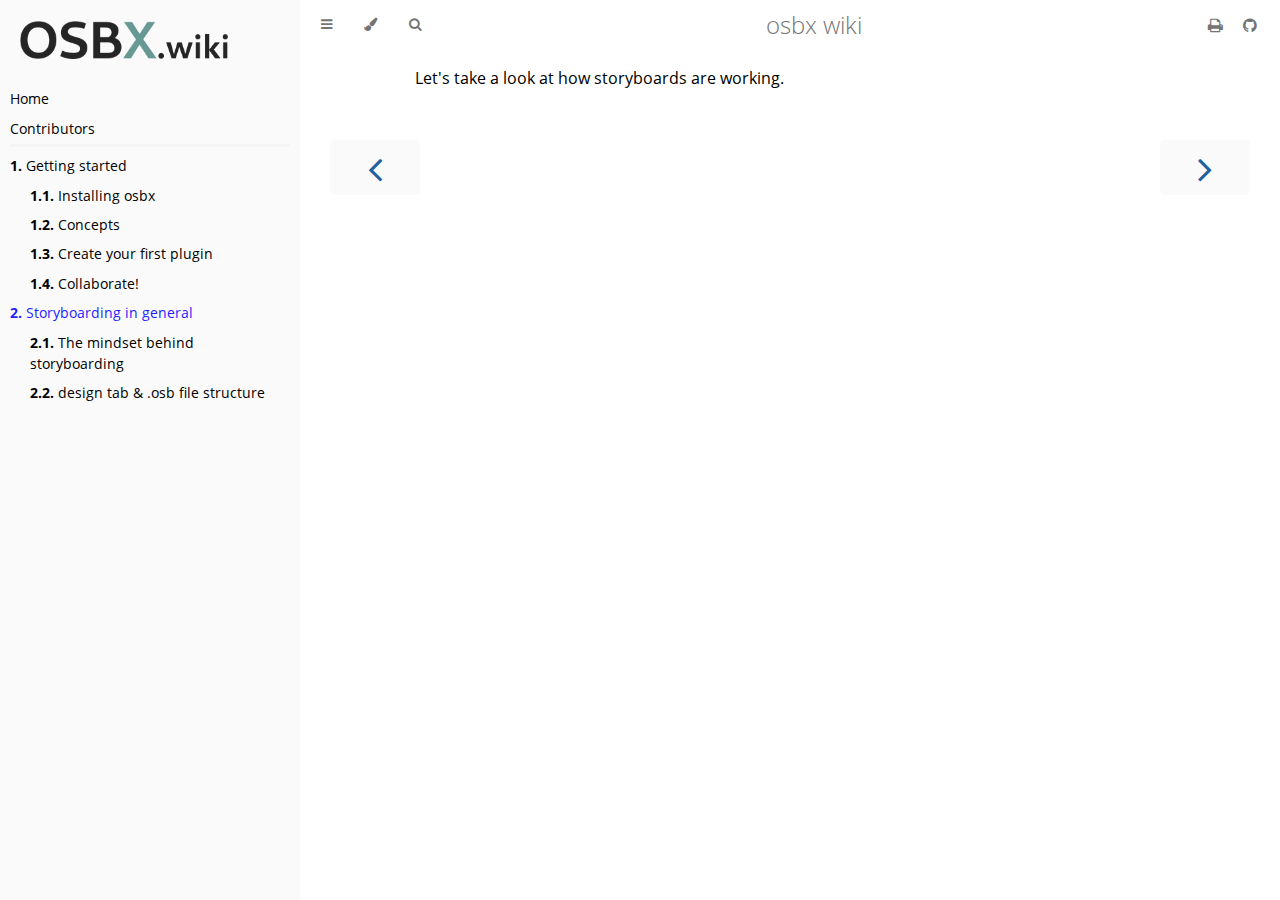
==== commit d29cb901: "deploy: eb62a5493472efb90528e0c3bb9f0286c5a4759d" ====
--- a/storyboard/index.html
+++ b/storyboard/index.html
@@ -83,7 +83,7 @@
 
         <nav id="sidebar" class="sidebar" aria-label="Table of contents">
             <div class="sidebar-scrollbox">
-                <ol class="chapter"><li class="chapter-item expanded affix "><a href="../index.html">Home</a></li><li class="chapter-item expanded affix "><a href="../contributors.html">Contributors</a></li><li class="spacer"></li><li class="chapter-item expanded "><a href="../osbx/gettingstarted.html"><strong aria-hidden="true">1.</strong> Getting started</a></li><li><ol class="section"><li class="chapter-item expanded "><a href="../osbx/installation.html"><strong aria-hidden="true">1.1.</strong> Installing osbx</a></li><li class="chapter-item expanded "><a href="../osbx/concepts.html"><strong aria-hidden="true">1.2.</strong> Concepts</a></li><li class="chapter-item expanded "><a href="../osbx/firstplugin.html"><strong aria-hidden="true">1.3.</strong> Create your first plugin</a></li><li class="chapter-item expanded "><a href="../osbx/versionning.html"><strong aria-hidden="true">1.4.</strong> Collaborate!</a></li></ol></li><li class="chapter-item expanded "><a href="../storyboard/index.html" class="active"><strong aria-hidden="true">2.</strong> Storyboarding in general</a></li><li><ol class="section"><li class="chapter-item expanded "><a href="../storyboard/storyboarding.html"><strong aria-hidden="true">2.1.</strong> The mindset behind storyboarding</a></li><li class="chapter-item expanded "><a href="../storyboard/osb.html"><strong aria-hidden="true">2.2.</strong> .osb file structure</a></li></ol></li></ol>            </div>
+                <ol class="chapter"><li class="chapter-item expanded affix "><a href="../index.html">Home</a></li><li class="chapter-item expanded affix "><a href="../contributors.html">Contributors</a></li><li class="spacer"></li><li class="chapter-item expanded "><a href="../osbx/gettingstarted.html"><strong aria-hidden="true">1.</strong> Getting started</a></li><li><ol class="section"><li class="chapter-item expanded "><a href="../osbx/installation.html"><strong aria-hidden="true">1.1.</strong> Installing osbx</a></li><li class="chapter-item expanded "><a href="../osbx/concepts.html"><strong aria-hidden="true">1.2.</strong> Concepts</a></li><li class="chapter-item expanded "><a href="../osbx/firstplugin.html"><strong aria-hidden="true">1.3.</strong> Create your first plugin</a></li><li class="chapter-item expanded "><a href="../osbx/versionning.html"><strong aria-hidden="true">1.4.</strong> Collaborate!</a></li></ol></li><li class="chapter-item expanded "><a href="../storyboard/index.html" class="active"><strong aria-hidden="true">2.</strong> Storyboarding in general</a></li><li><ol class="section"><li class="chapter-item expanded "><a href="../storyboard/storyboarding.html"><strong aria-hidden="true">2.1.</strong> The mindset behind storyboarding</a></li><li class="chapter-item expanded "><a href="../storyboard/osb.html"><strong aria-hidden="true">2.2.</strong> design tab &amp; .osb file structure</a></li></ol></li></ol>            </div>
             <div id="sidebar-resize-handle" class="sidebar-resize-handle"></div>
         </nav>
 
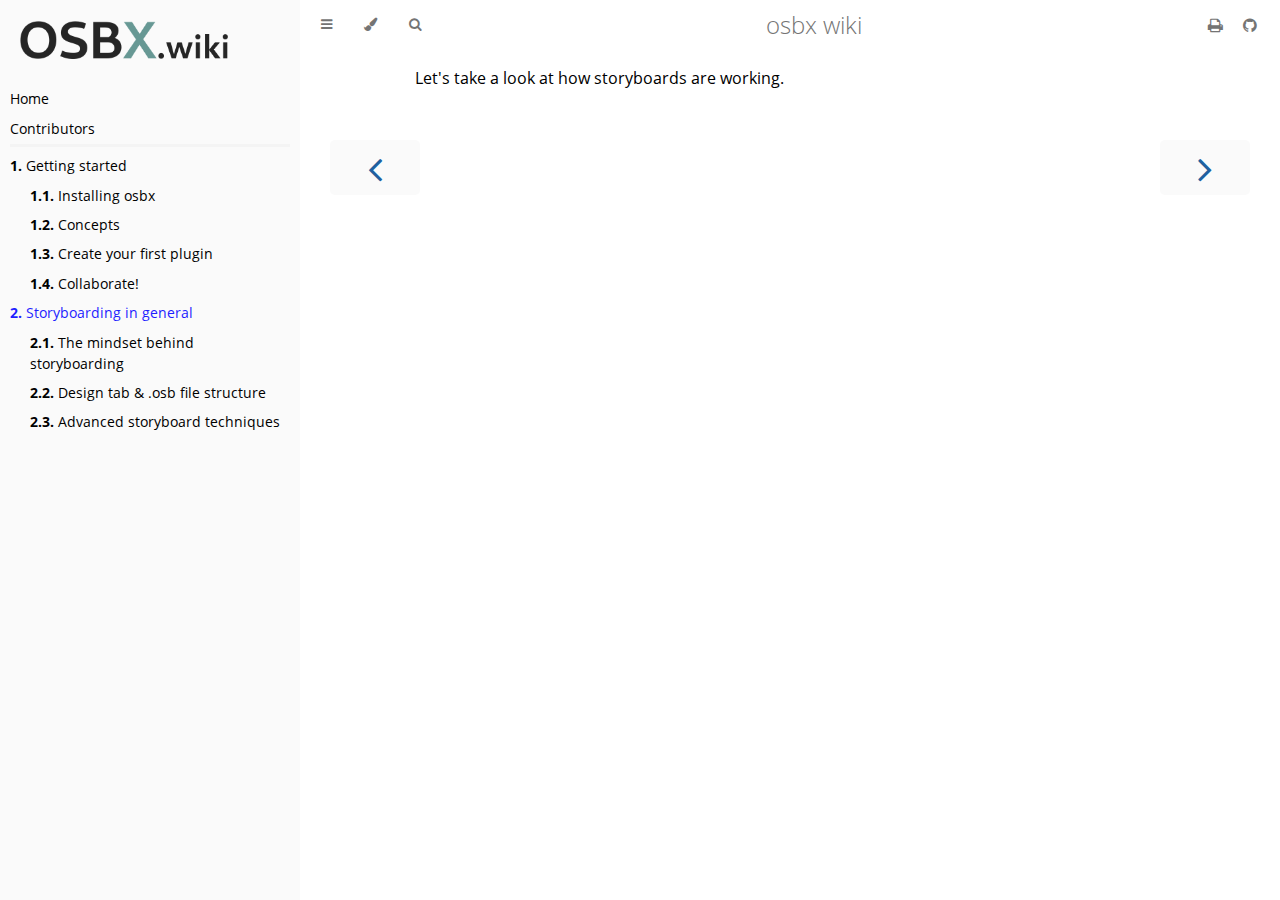
==== commit e1978bf0: "deploy: da2e43ae0d4c0f46e85a9a626a26526ea51224d3" ====
--- a/storyboard/index.html
+++ b/storyboard/index.html
@@ -83,7 +83,7 @@
 
         <nav id="sidebar" class="sidebar" aria-label="Table of contents">
             <div class="sidebar-scrollbox">
-                <ol class="chapter"><li class="chapter-item expanded affix "><a href="../index.html">Home</a></li><li class="chapter-item expanded affix "><a href="../contributors.html">Contributors</a></li><li class="spacer"></li><li class="chapter-item expanded "><a href="../osbx/gettingstarted.html"><strong aria-hidden="true">1.</strong> Getting started</a></li><li><ol class="section"><li class="chapter-item expanded "><a href="../osbx/installation.html"><strong aria-hidden="true">1.1.</strong> Installing osbx</a></li><li class="chapter-item expanded "><a href="../osbx/concepts.html"><strong aria-hidden="true">1.2.</strong> Concepts</a></li><li class="chapter-item expanded "><a href="../osbx/firstplugin.html"><strong aria-hidden="true">1.3.</strong> Create your first plugin</a></li><li class="chapter-item expanded "><a href="../osbx/versionning.html"><strong aria-hidden="true">1.4.</strong> Collaborate!</a></li></ol></li><li class="chapter-item expanded "><a href="../storyboard/index.html" class="active"><strong aria-hidden="true">2.</strong> Storyboarding in general</a></li><li><ol class="section"><li class="chapter-item expanded "><a href="../storyboard/storyboarding.html"><strong aria-hidden="true">2.1.</strong> The mindset behind storyboarding</a></li><li class="chapter-item expanded "><a href="../storyboard/osb.html"><strong aria-hidden="true">2.2.</strong> design tab &amp; .osb file structure</a></li></ol></li></ol>            </div>
+                <ol class="chapter"><li class="chapter-item expanded affix "><a href="../index.html">Home</a></li><li class="chapter-item expanded affix "><a href="../contributors.html">Contributors</a></li><li class="spacer"></li><li class="chapter-item expanded "><a href="../osbx/gettingstarted.html"><strong aria-hidden="true">1.</strong> Getting started</a></li><li><ol class="section"><li class="chapter-item expanded "><a href="../osbx/installation.html"><strong aria-hidden="true">1.1.</strong> Installing osbx</a></li><li class="chapter-item expanded "><a href="../osbx/concepts.html"><strong aria-hidden="true">1.2.</strong> Concepts</a></li><li class="chapter-item expanded "><a href="../osbx/firstplugin.html"><strong aria-hidden="true">1.3.</strong> Create your first plugin</a></li><li class="chapter-item expanded "><a href="../osbx/versionning.html"><strong aria-hidden="true">1.4.</strong> Collaborate!</a></li></ol></li><li class="chapter-item expanded "><a href="../storyboard/index.html" class="active"><strong aria-hidden="true">2.</strong> Storyboarding in general</a></li><li><ol class="section"><li class="chapter-item expanded "><a href="../storyboard/storyboarding.html"><strong aria-hidden="true">2.1.</strong> The mindset behind storyboarding</a></li><li class="chapter-item expanded "><a href="../storyboard/osb.html"><strong aria-hidden="true">2.2.</strong> Design tab &amp; .osb file structure</a></li><li class="chapter-item expanded "><a href="../storyboard/osb_advanced.html"><strong aria-hidden="true">2.3.</strong> Advanced storyboard techniques</a></li></ol></li></ol>            </div>
             <div id="sidebar-resize-handle" class="sidebar-resize-handle"></div>
         </nav>
 
